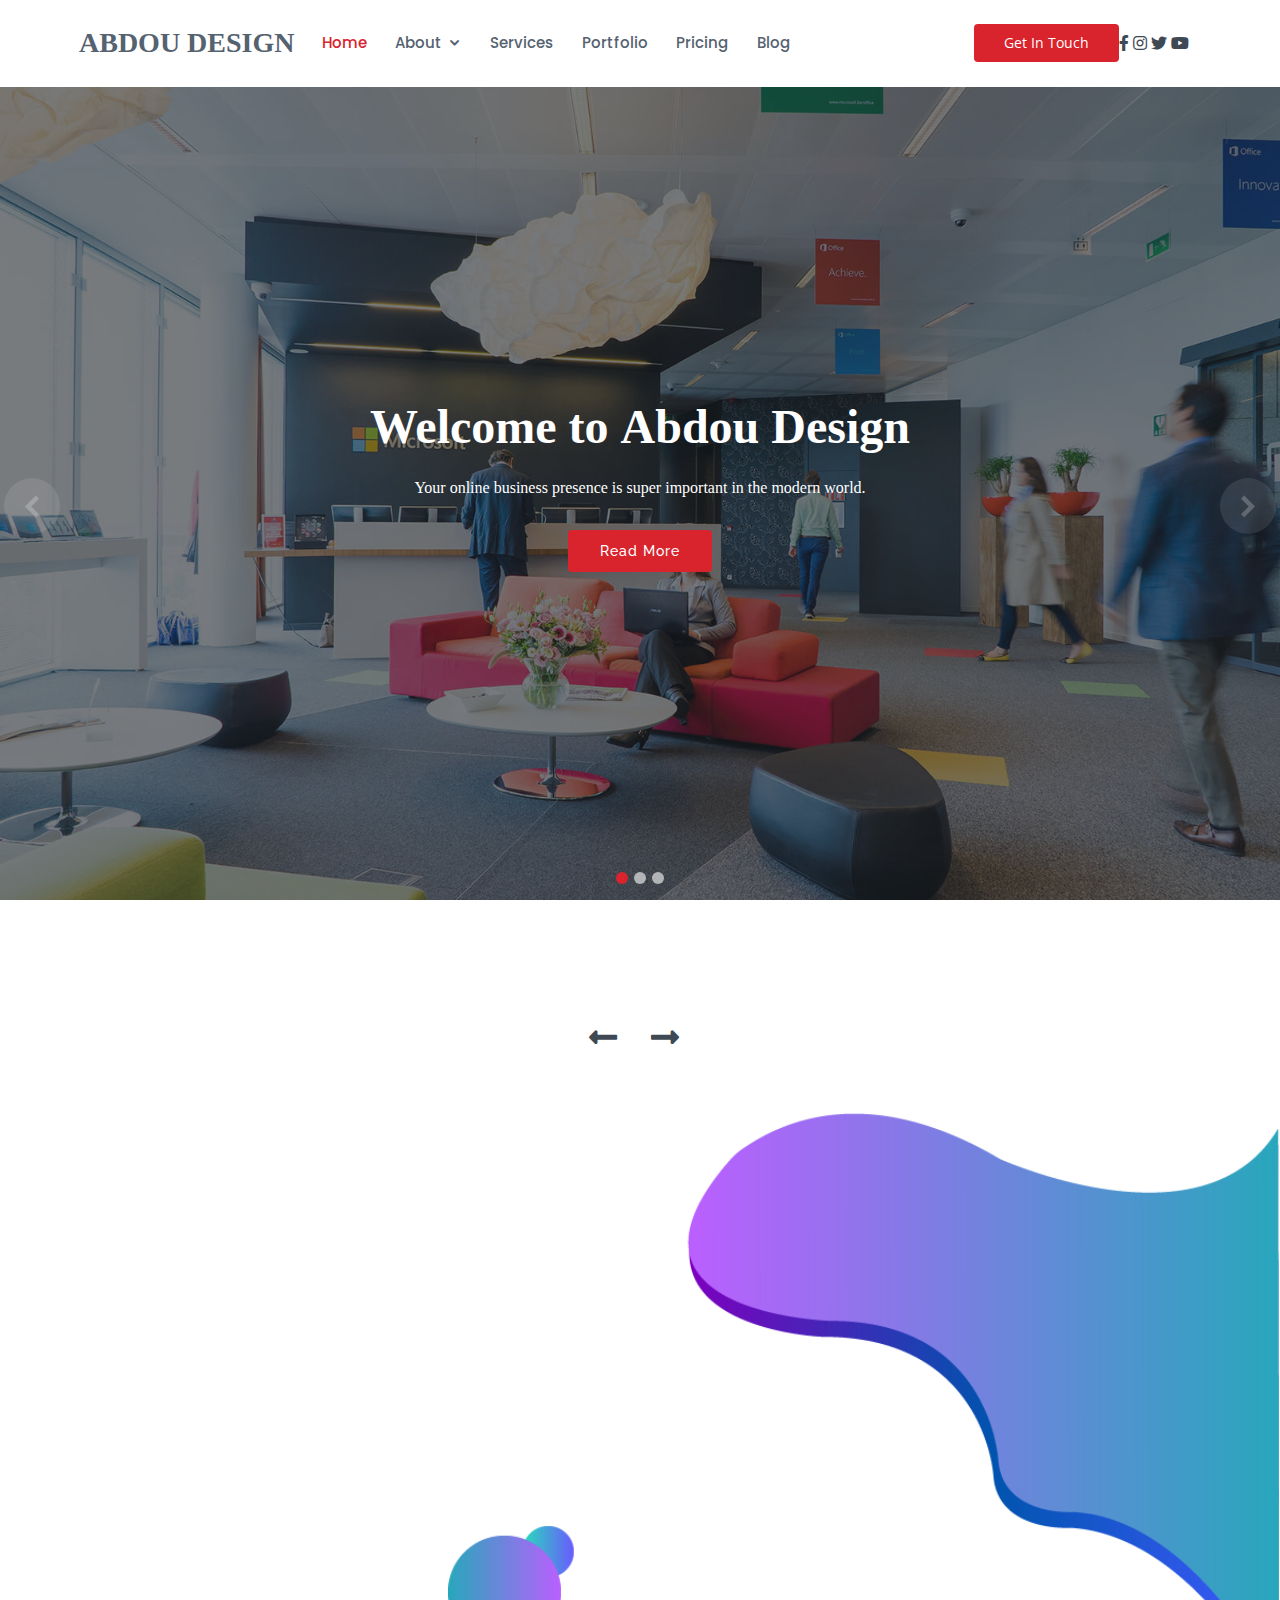
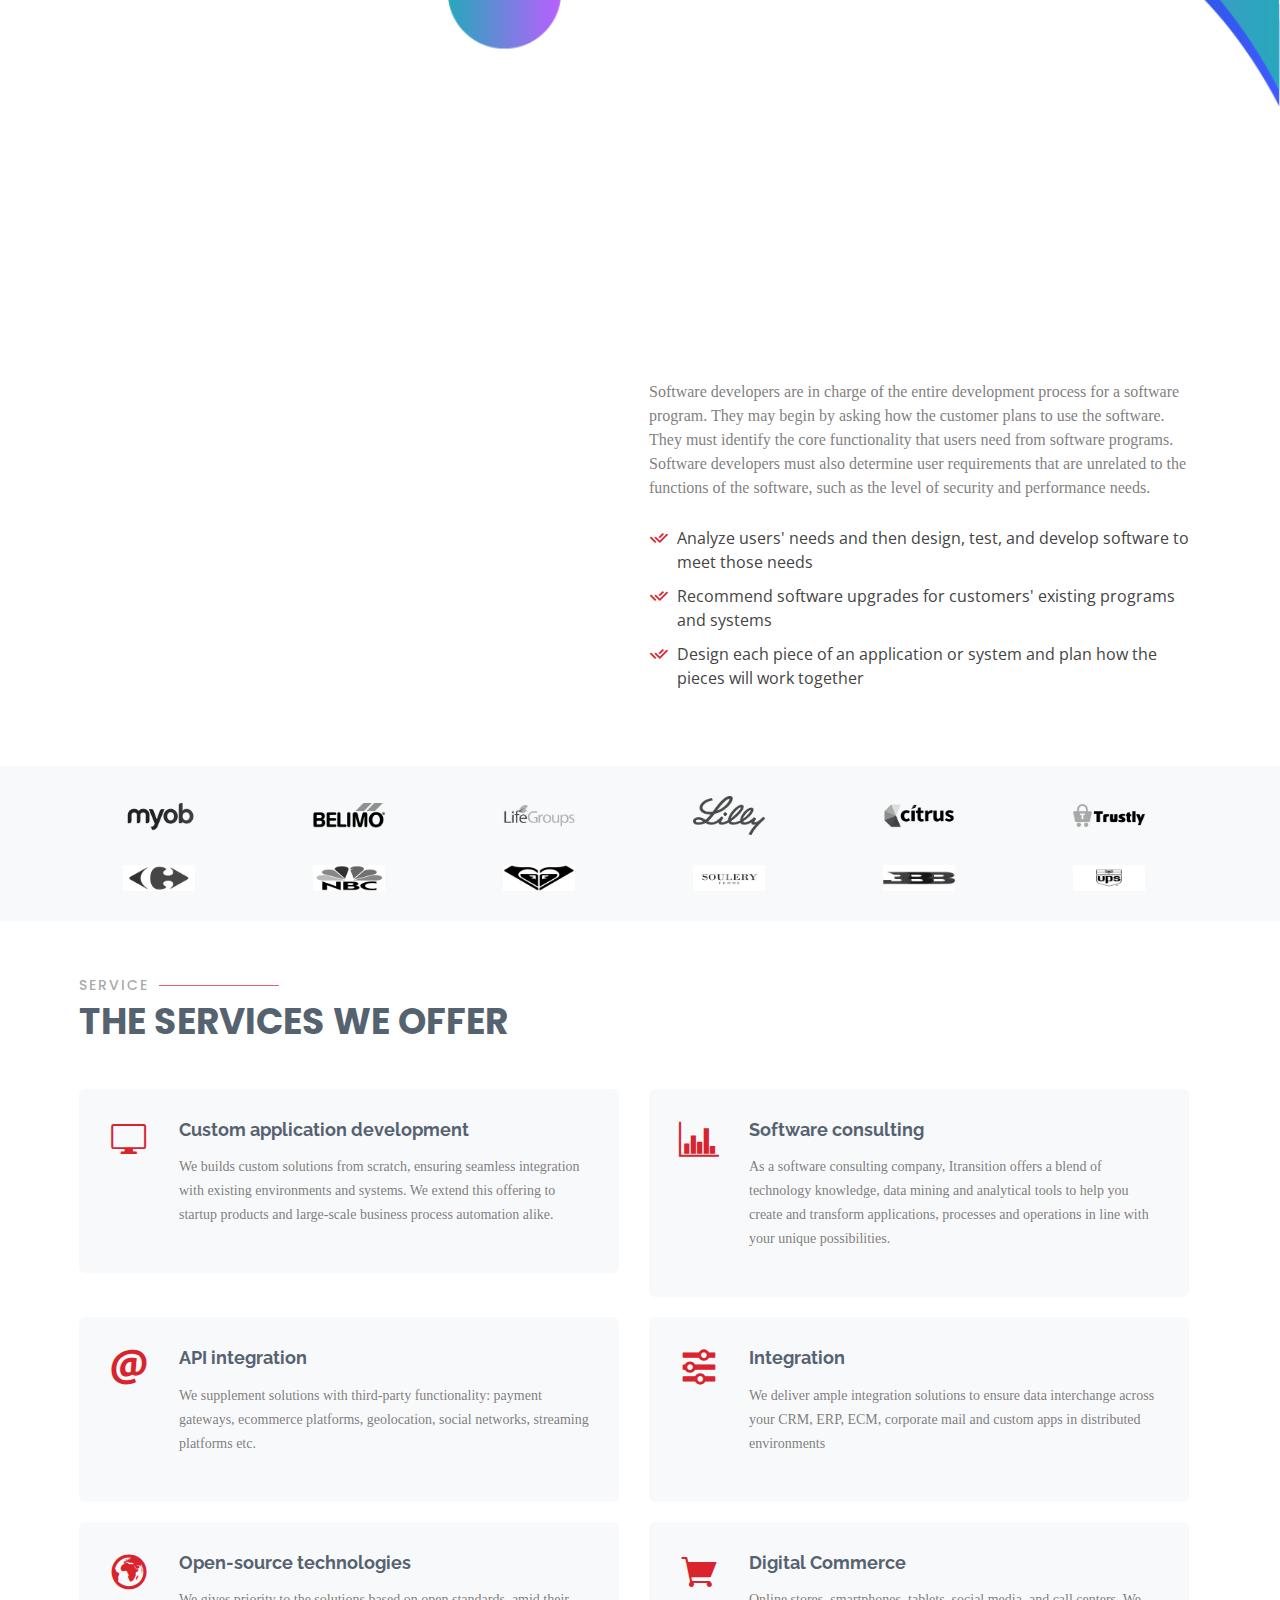
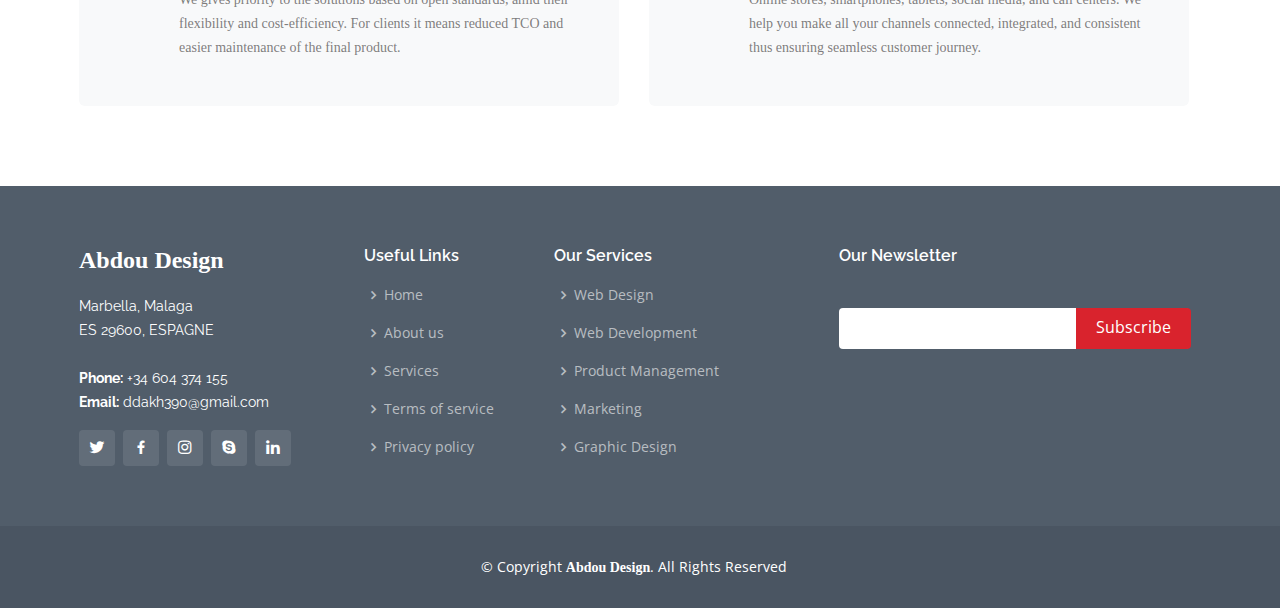
==== index.html @ 8d003fbe "test" ====
<!DOCTYPE html>
<html lang="en">

<head>
  <meta charset="utf-8">
  <meta content="width=device-width, initial-scale=1.0" name="viewport">

  <title>Abdou Design</title>
  <meta content="" name="descriptison">
  <meta content="" name="keywords">

  <!-- Favicons -->
  <link href="assets/img/favicon.png" rel="icon">
  <link href="assets/img/apple-touch-icon.png" rel="apple-touch-icon">

  <!-- Google Fonts -->
  <link href="https://fonts.googleapis.com/css?family=Open+Sans:300,300i,400,400i,600,600i,700,700i|Raleway:300,300i,400,400i,500,500i,600,600i,700,700i|Poppins:300,300i,400,400i,500,500i,600,600i,700,700i" rel="stylesheet">

  <!-- Vendor CSS Files -->
  <link href="assets/vendor/bootstrap/css/bootstrap.min.css" rel="stylesheet">
  <link href="assets/vendor/icofont/icofont.min.css" rel="stylesheet">
  <link href="assets/vendor/boxicons/css/boxicons.min.css" rel="stylesheet">
  <link href="assets/vendor/animate.css/animate.min.css" rel="stylesheet">
  <link href="assets/vendor/remixicon/remixicon.css" rel="stylesheet">
  <link href="assets/vendor/venobox/venobox.css" rel="stylesheet">

  <!-- Template Main CSS File -->
  <link rel="stylesheet" href="assets/css/style.css">
  <link rel="stylesheet" href="assets/css/Style1.css">
  <link rel="stylesheet" href="assets/css/all.css">
  <link rel="stylesheet" href="assets/css/aos.css">
 <link href="assets/fontawesome/css/all.css" rel="stylesheet"> 
  <link rel="stylesheet" href="assets/css/owl.carousel.min.css">
  <link rel="stylesheet" href="assets/css/owl.theme.default.min.css">


  

  <!-- =======================================================
  * Template Name: Sailor - v2.0.0
  * Template URL: https://bootstrapmade.com/sailor-free-bootstrap-theme/
  * Author: BootstrapMade.com
  * License: https://bootstrapmade.com/license/
  ======================================================== -->
</head>

<style>
main .blog{
    background: url('assets/Abract01.png');
    background-repeat: no-repeat;
    background-position: right;
    height: 100vh;
    width: 100%;
    background-size: 65%;
}
.owl-nav .owl-prev .owl-nav-prev,
.owl-nav .owl-next .owl-nav-next{
    color: var(--text-gray);
    background: transparent;
    font-size: 2rem;
}

</style>
<body>

  <!-- ======= Header ======= -->
  <header id="header" class="fixed-top ">
    <div class="container d-flex align-items-center">

      <h1 class="logo"><a href="index.html">Abdou Design</a></h1>
      <!-- Uncomment below if you prefer to use an image logo -->
      <!-- <a href="index.html" class="logo"><img src="assets/img/logo.png" alt="" class="img-fluid"></a>-->

      <nav class="nav-menu d-none d-lg-block">

        <ul>
          <li class="active"><a href="index.html">Home</a></li>

          <li class="drop-down"><a href="#">About</a>
            <ul>
              <li><a href="about.html">About Us</a></li>
              <li><a href="team.html">Team</a></li>
            </ul>
          </li>

          <li><a href="services.html">Services</a></li>
          <li><a href="portfolio.html">Portfolio</a></li>
          <li><a href="pricing.html">Pricing</a></li>
          <li><a href="blog.html">Blog</a></li>
        </ul>

      </nav><!-- .nav-menu -->

      <a href="contact.html" class="get-started-btn ml-auto">Get In Touch</a>
       <div class="social text-gray">
                <a href="#"><i class="fab fa-facebook-f"></i></a>
                <a href="#"><i class="fab fa-instagram"></i></a>
                <a href="#"><i class="fab fa-twitter"></i></a>
                <a href="#"><i class="fab fa-youtube"></i></a>
            </div>
    </div>
  </header><!-- End Header -->

  <!-- ======= Hero Section ======= -->
  <section id="hero">
    <div id="heroCarousel" class="carousel slide carousel-fade" data-ride="carousel">

      <ol class="carousel-indicators" id="hero-carousel-indicators"></ol>

      <div class="carousel-inner" role="listbox">

        <!-- Slide 1 -->
        <div class="carousel-item active" style="background-image: url(assets/img/slide/slide-1.jpg)">
          <div class="carousel-container">
            <div class="container">
              <h2 class="animate__animated animate__fadeInDown">Welcome to <span>Abdou Design</span></h2>
              <p class="animate__animated animate__fadeInUp">Your online business presence is super important in the modern world.</p>
              <a href="#about" class="btn-get-started animate__animated animate__fadeInUp scrollto">Read More</a>
            </div>
          </div>
        </div>

        <!-- Slide 2 -->
        <div class="carousel-item" style="background-image: url(assets/img/slide/slide-2.jpg)">
          <div class="carousel-container">
            <div class="container">
              <h2 class="animate__animated animate__fadeInDown">Abdou Design</h2>
              <p class="animate__animated animate__fadeInUp">Your online business presence is super important in the modern world.</p>
              <a href="#about" class="btn-get-started animate__animated animate__fadeInUp scrollto">Read More</a>
            </div>
          </div>
        </div>

        <!-- Slide 3 -->
        <div class="carousel-item" style="background-image: url(assets/img/slide/slide-3.jpg)">
          <div class="carousel-container">
            <div class="container">
              <h2 class="animate__animated animate__fadeInDown">Abdou Design</h2>
              <p class="animate__animated animate__fadeInUp">Your online business presence is super important in the modern world.</p>
              <a href="#about" class="btn-get-started animate__animated animate__fadeInUp scrollto">Read More</a>
            </div>
          </div>
        </div>

      </div>

      <a class="carousel-control-prev" href="#heroCarousel" role="button" data-slide="prev">
        <span class="carousel-control-prev-icon icofont-simple-left" aria-hidden="true"></span>
        <span class="sr-only">Previous</span>
      </a>

      <a class="carousel-control-next" href="#heroCarousel" role="button" data-slide="next">
        <span class="carousel-control-next-icon icofont-simple-right" aria-hidden="true"></span>
        <span class="sr-only">Next</span>
      </a>

    </div>
  </section><!-- End Hero -->
   
   
    <!----------------------------- Main Site Section ------------------------------>
    <main>

        <!-- --------------------- Blog Carousel ----------------- -->
        <section>
            <div class="blog">
                <div class="container">
                    <div class="owl-carousel owl-theme blog-post">
                        <div class="blog-content" data-aos="fade-right" data-aos-delay="200">
                            <img src="./assets/Blog-post/web1.png" alt="post-1">
                            <div class="blog-title">
                                <h3> am a passionate about everything related to web development.</h3>
                                <button class="btn btn-blog">front-end Developer</button>
                                <span style="color:red;"><i class="fas fa-heart"></i></span>
                            </div>
                        </div>
                        <div class="blog-content" data-aos="fade-in" data-aos-delay="200">
                            <img src="./assets/Blog-post/web2.jpg" alt="post-1">
                            <div class="blog-title">
                                <h3>communicate the database information to the browser.</h3>
                                <button class="btn btn-blog">Backend Developer</button>
                                <span style="color:red;"><i class="fas fa-heart"></i></span>
                            </div>
                        </div>
                        <div class="blog-content" data-aos="fade-left" data-aos-delay="200">
                            <img src="./assets/Blog-post/web3.jpg" alt="post-1">
                            <div class="blog-title">
                                <h3>we can develop both client and server software</h3>
                                <button class="btn btn-blog">Fullstack Developer</button>
                                <span style="color:red;"><i class="fas fa-heart"></i></span>
                            </div>
                        </div>
                        <div class="blog-content" data-aos="fade-right" data-aos-delay="200">
                            <img src="./assets/Blog-post/web4.jpeg" alt="post-1">
                            <div class="blog-title">
                                <h3>applications that adapt to any type of screen</h3>
                                <button class="btn btn-blog">Responsive Design</button>
                                 <span style="color:red;"><i class="fas fa-heart"></i></span>
                            </div>
                        </div>
                    </div>
                    <div class="owl-navigation">
                        <span class="owl-nav-prev"><i class="fas fa-long-arrow-alt-left"></i></span>
                        <span class="owl-nav-next"><i class="fas fa-long-arrow-alt-right"></i></span>
                    </div>
                </div>
            </div>
        </section>
      </main>

  <main id="main">

    <!-- ======= About Section ======= -->
    <section id="about" class="about">
      <div class="container">

        <div class="row content">
          <div class="col-lg-6">
          <iframe width="500" height="300" src="https://www.youtube.com/embed/KgMVSldVlTE" frameborder="0" allow="accelerometer; autoplay; encrypted-media; gyroscope; picture-in-picture" allowfullscreen>
          </iframe>
          </div>
          <div class="col-lg-6 pt-4 pt-lg-0">
            <p>
             Software developers are in charge of the entire development process for a software program. 
             They may begin by asking how the customer plans to use the software. They must identify the core 
             functionality that users need from software programs. Software developers must also determine 
             user requirements that are unrelated to the functions of the software, such as the level of
              security and performance needs.
            </p>
            <ul>
              <li><i class="ri-check-double-line"></i> Analyze users' needs and then design, test, and develop software to meet those needs</li>
              <li><i class="ri-check-double-line"></i>Recommend software upgrades for customers' existing programs and systems</li>
              <li><i class="ri-check-double-line"></i>Design each piece of an application or system and plan how the pieces will work together</li>
            </ul>
          </div>
        </div>

      </div>
    </section><!-- End About Section -->

    <!-- ======= Clients Section ======= -->
    <section id="clients" class="clients section-bg">
      <div class="container">

        <div class="row">

          <div class="col-lg-2 col-md-4 col-6 d-flex align-items-center justify-content-center">
            <img src="assets/img/clients/client-1.png" class="img-fluid" alt="">
          </div>

          <div class="col-lg-2 col-md-4 col-6 d-flex align-items-center justify-content-center">
            <img src="assets/img/clients/client-2.png" class="img-fluid" alt="">
          </div>

          <div class="col-lg-2 col-md-4 col-6 d-flex align-items-center justify-content-center">
            <img src="assets/img/clients/client-3.png" class="img-fluid" alt="">
          </div>

          <div class="col-lg-2 col-md-4 col-6 d-flex align-items-center justify-content-center">
            <img src="assets/img/clients/client-4.png" class="img-fluid" alt="">
          </div>

          <div class="col-lg-2 col-md-4 col-6 d-flex align-items-center justify-content-center">
            <img src="assets/img/clients/client-5.png" class="img-fluid" alt="">
          </div>

          <div class="col-lg-2 col-md-4 col-6 d-flex align-items-center justify-content-center">
            <img src="assets/img/clients/client-6.png" class="img-fluid" alt="">
          </div>

           <div class="col-lg-2 col-md-4 col-6 d-flex align-items-center justify-content-center">
            <img src="assets/img/clients/cli1.jpg" class="img-fluid" alt="">
          </div>

           <div class="col-lg-2 col-md-4 col-6 d-flex align-items-center justify-content-center">
            <img src="assets/img/clients/cli2.png" class="img-fluid" alt="">
          </div>

           <div class="col-lg-2 col-md-4 col-6 d-flex align-items-center justify-content-center">
            <img src="assets/img/clients/cli3.jpg" class="img-fluid" alt="">
          </div>

           <div class="col-lg-2 col-md-4 col-6 d-flex align-items-center justify-content-center">
            <img src="assets/img/clients/cli4.jpg" class="img-fluid" alt="">
          </div>

           <div class="col-lg-2 col-md-4 col-6 d-flex align-items-center justify-content-center">
            <img src="assets/img/clients/cli5.jpg" class="img-fluid" alt="">
          </div>

           <div class="col-lg-2 col-md-4 col-6 d-flex align-items-center justify-content-center">
            <img src="assets/img/clients/cli6.png" class="img-fluid" alt="">
          </div>

        </div>

      </div>
    </section><!-- End Clients Section -->

    <!-- ======= Services Section ======= -->
    <section id="services" class="services">
      <div class="container">

        <div class="section-title">
          <h2>Service</h2>
          <p>The Services We Offer</p>
        </div>

        <div class="row">
          <div class="col-md-6">
            <div class="icon-box">
              <i class="icofont-computer"></i>
              <h4><a href="#">Custom application development</a></h4>
              <p>
              We builds custom solutions from scratch, ensuring seamless integration with existing
              environments and systems. We extend this offering to startup products and large-scale business
              process automation alike.
              </p>
            </div>
          </div>
          <div class="col-md-6 mt-4 mt-md-0">
            <div class="icon-box">
              <i class="icofont-chart-bar-graph"></i>
              <h4><a href="#">Software consulting</a></h4>
              <p>
               As a software consulting company, Itransition offers a blend of technology knowledge, 
               data mining and analytical tools to help you create and transform applications, 
               processes and operations in line with your unique possibilities.
              </p>
            </div>
          </div>
          <div class="col-md-6 mt-4 mt-md-0">
            <div class="icon-box">
              <i class="icofont-at"></i>
              <h4><a href="#">API integration</a></h4>
              <p>
              We supplement solutions with third-party functionality: payment gateways, ecommerce platforms,
               geolocation, social networks, streaming platforms etc.
              </p>
            </div>
          </div>
          <div class="col-md-6 mt-4 mt-md-0">
            <div class="icon-box">
              <i class="icofont-settings"></i>
              <h4><a href="#">Integration</a></h4>
              <p>
              We deliver ample integration solutions to ensure data interchange across your CRM, ERP, ECM,
               corporate mail and custom apps in distributed environments
              </p>
            </div>
          </div>
          <div class="col-md-6 mt-4 mt-md-0">
            <div class="icon-box">
              <i class="icofont-earth"></i>
              <h4><a href="#">Open-source technologies</a></h4>
              <p>
              We gives priority to the solutions based on open standards, amid their flexibility and cost-efficiency. 
              For clients it means reduced TCO and easier maintenance of the final product.
              </p>
            </div>
          </div>
          <div class="col-md-6 mt-4 mt-md-0">
            <div class="icon-box">
              <i class="icofont-shopping-cart"></i>
              <h4><a href="#">Digital Commerce</a></h4>
              <p>
               Online stores, smartphones, tablets, social media, 
               and call centers. We help you make all your channels connected, integrated, and consistent thus 
               ensuring seamless customer journey.</p>
            </div>
          </div>
        </div>

      </div>
    </section><!-- End Services Section -->


  </main><!-- End #main -->

  <!-- ======= Footer ======= -->
  <footer id="footer">
    <div class="footer-top">
      <div class="container">
        <div class="row">

          <div class="col-lg-3 col-md-6">
            <div class="footer-info">
              <h3>Abdou Design</h3>
              <p>
                Marbella, Malaga <br>
                ES 29600, ESPAGNE<br><br>
                <strong>Phone:</strong> +34 604 374 155<br>
                <strong>Email:</strong> ddakh390@gmail.com<br>
              </p>
              <div class="social-links mt-3">
                <a href="#" class="twitter"><i class="bx bxl-twitter"></i></a>
                <a href="#" class="facebook"><i class="bx bxl-facebook"></i></a>
                <a href="#" class="instagram"><i class="bx bxl-instagram"></i></a>
                <a href="#" class="google-plus"><i class="bx bxl-skype"></i></a>
                <a href="#" class="linkedin"><i class="bx bxl-linkedin"></i></a>
              </div>
            </div>
          </div>

          <div class="col-lg-2 col-md-6 footer-links">
            <h4>Useful Links</h4>
            <ul>
              <li><i class="bx bx-chevron-right"></i> <a href="#">Home</a></li>
              <li><i class="bx bx-chevron-right"></i> <a href="#">About us</a></li>
              <li><i class="bx bx-chevron-right"></i> <a href="#">Services</a></li>
              <li><i class="bx bx-chevron-right"></i> <a href="#">Terms of service</a></li>
              <li><i class="bx bx-chevron-right"></i> <a href="#">Privacy policy</a></li>
            </ul>
          </div>

          <div class="col-lg-3 col-md-6 footer-links">
            <h4>Our Services</h4>
            <ul>
              <li><i class="bx bx-chevron-right"></i> <a href="#">Web Design</a></li>
              <li><i class="bx bx-chevron-right"></i> <a href="#">Web Development</a></li>
              <li><i class="bx bx-chevron-right"></i> <a href="#">Product Management</a></li>
              <li><i class="bx bx-chevron-right"></i> <a href="#">Marketing</a></li>
              <li><i class="bx bx-chevron-right"></i> <a href="#">Graphic Design</a></li>
            </ul>
          </div>

          <div class="col-lg-4 col-md-6 footer-newsletter">
            <h4>Our Newsletter</h4>
            <form action="" method="post">
              <input type="email" name="email"><input type="submit" value="Subscribe">
            </form>

          </div>

        </div>
      </div>
    </div>

    <div class="container">
      <div class="copyright">
        &copy; Copyright <strong><span>Abdou Design</span></strong>. All Rights Reserved
      </div>
    </div>
  </footer><!-- End Footer -->

  <a href="#" class="back-to-top"><i class="icofont-simple-up"></i></a>

  <!-- Vendor JS Files -->
  <script src="assets/vendor/jquery/jquery.min.js"></script>
  <script src="assets/vendor/bootstrap/js/bootstrap.bundle.min.js"></script>
  <script src="assets/vendor/jquery.easing/jquery.easing.min.js"></script>
  <script src="assets/vendor/php-email-form/validate.js"></script>
  <script src="assets/vendor/isotope-layout/isotope.pkgd.min.js"></script>
  <script src="assets/vendor/venobox/venobox.min.js"></script>
  <script src="assets/vendor/waypoints/jquery.waypoints.min.js"></script>
  <script src="assets/vendor/owl.carousel/owl.carousel.min.js"></script>

  <!-- Template Main JS File -->
  <script src="assets/js/main.js"></script>
  <script src="assets/js/Jquery3.4.1.min"></script>
   <script src="assets/js/owl.carousel.min.js"></script>
   <script src="assets/fontawesome/css/all.js"></script>
  <script src="assets/js/aos.js"></script>
  <script src="assets/js/js/main.js"></script>


</body>

</html>
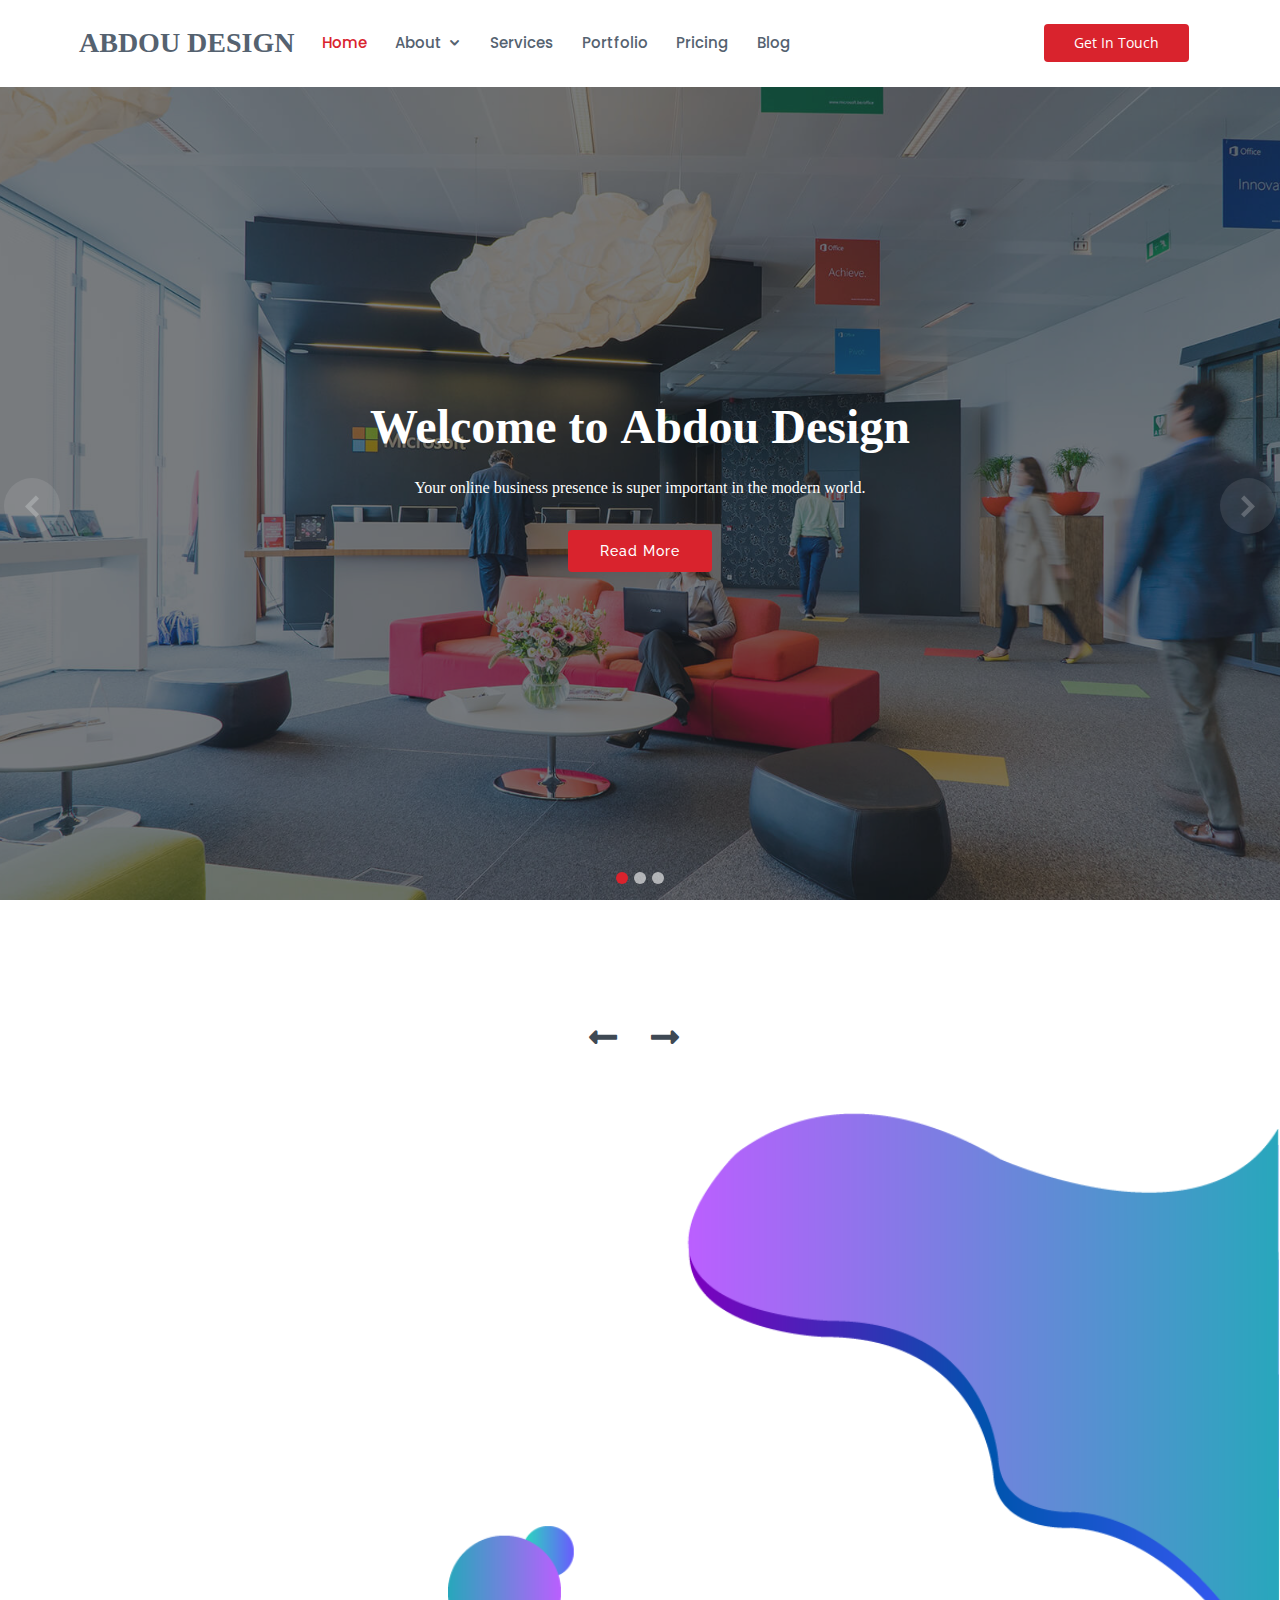
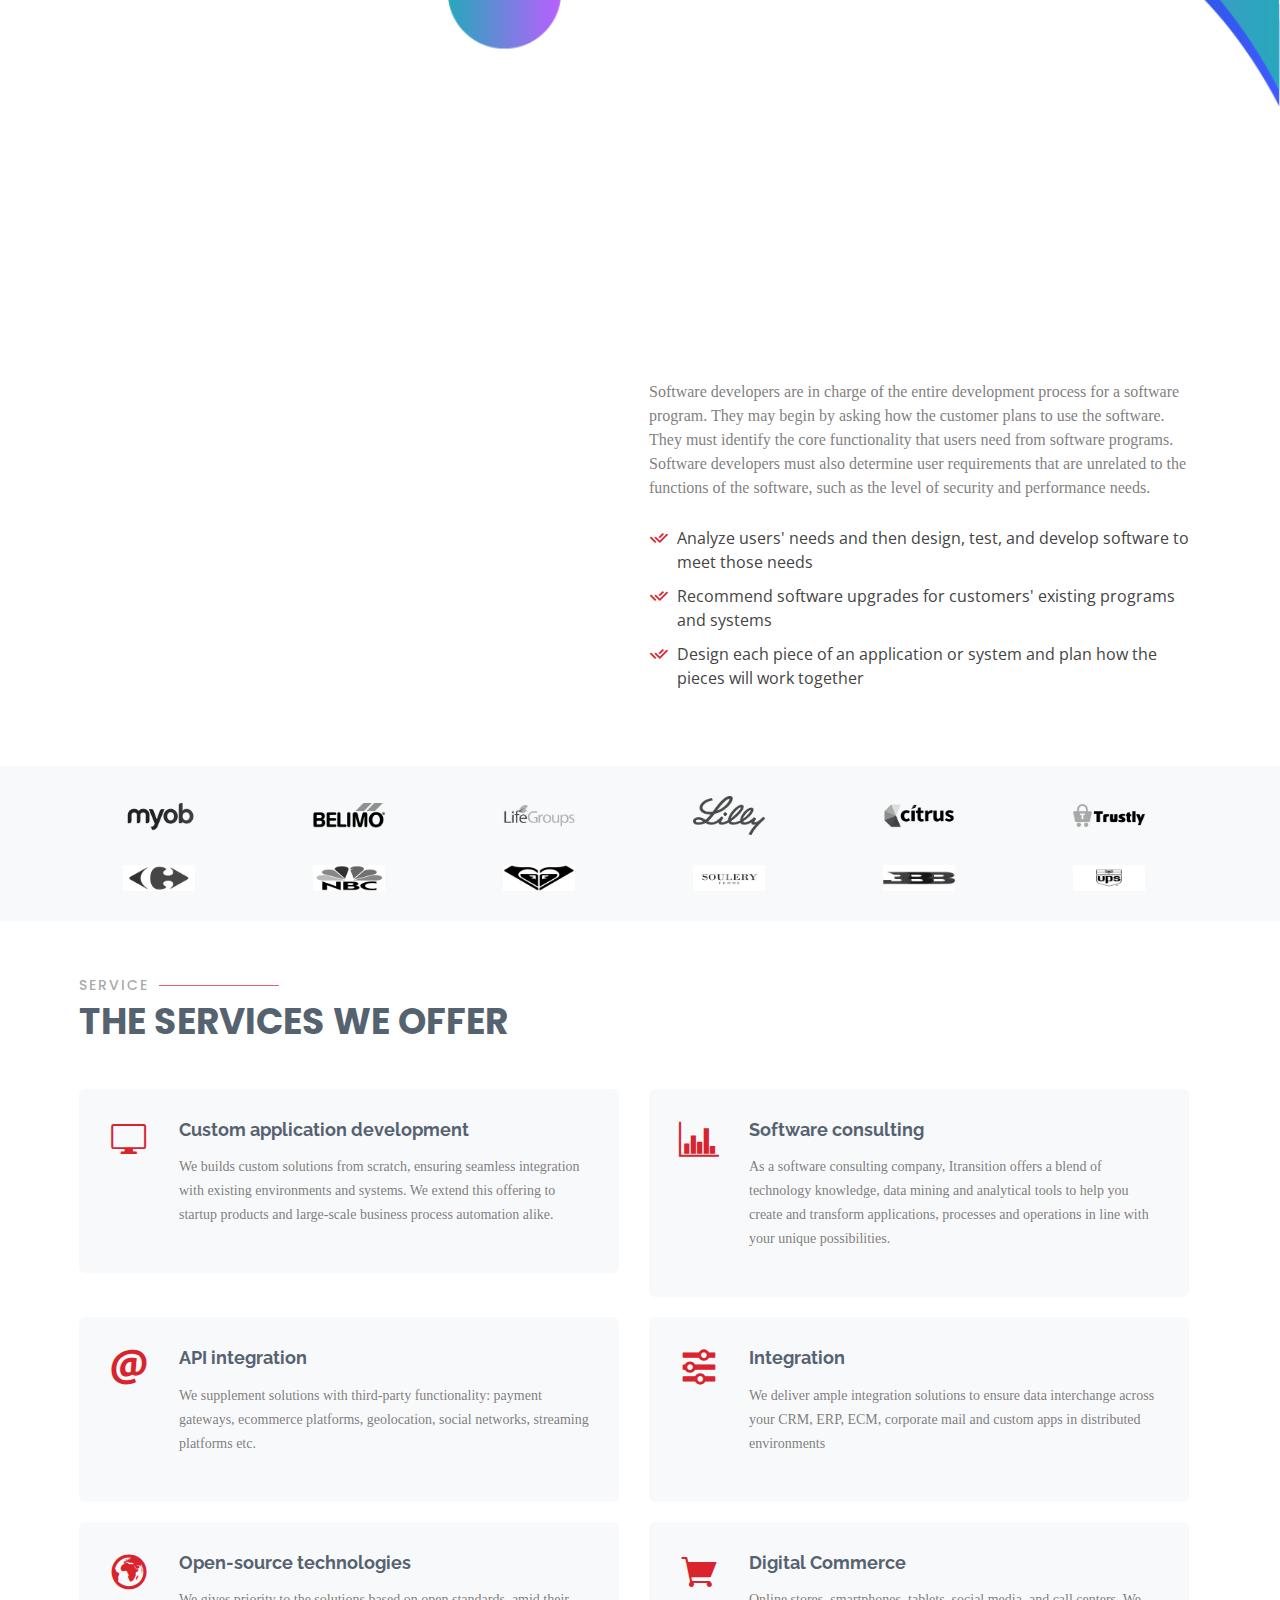
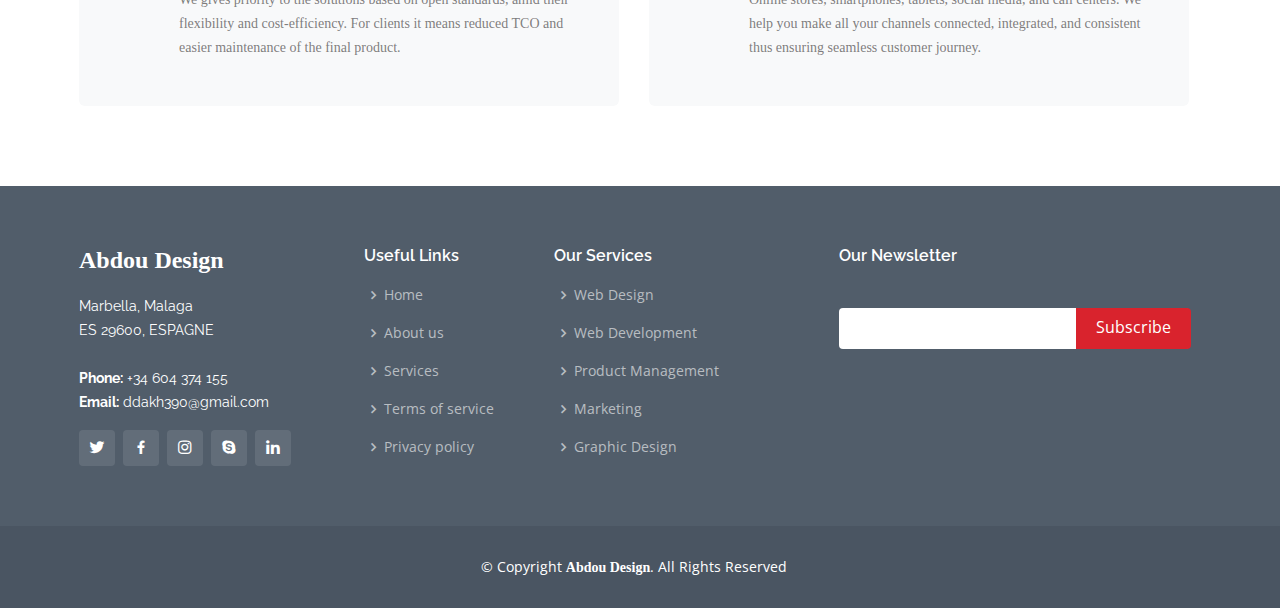
==== commit cf48caaa: "Update index.html" ====
--- a/index.html
+++ b/index.html
@@ -92,12 +92,6 @@
       </nav><!-- .nav-menu -->
 
       <a href="contact.html" class="get-started-btn ml-auto">Get In Touch</a>
-       <div class="social text-gray">
-                <a href="#"><i class="fab fa-facebook-f"></i></a>
-                <a href="#"><i class="fab fa-instagram"></i></a>
-                <a href="#"><i class="fab fa-twitter"></i></a>
-                <a href="#"><i class="fab fa-youtube"></i></a>
-            </div>
     </div>
   </header><!-- End Header -->
 
@@ -466,4 +460,4 @@
 
 </body>
 
-</html>+</html>
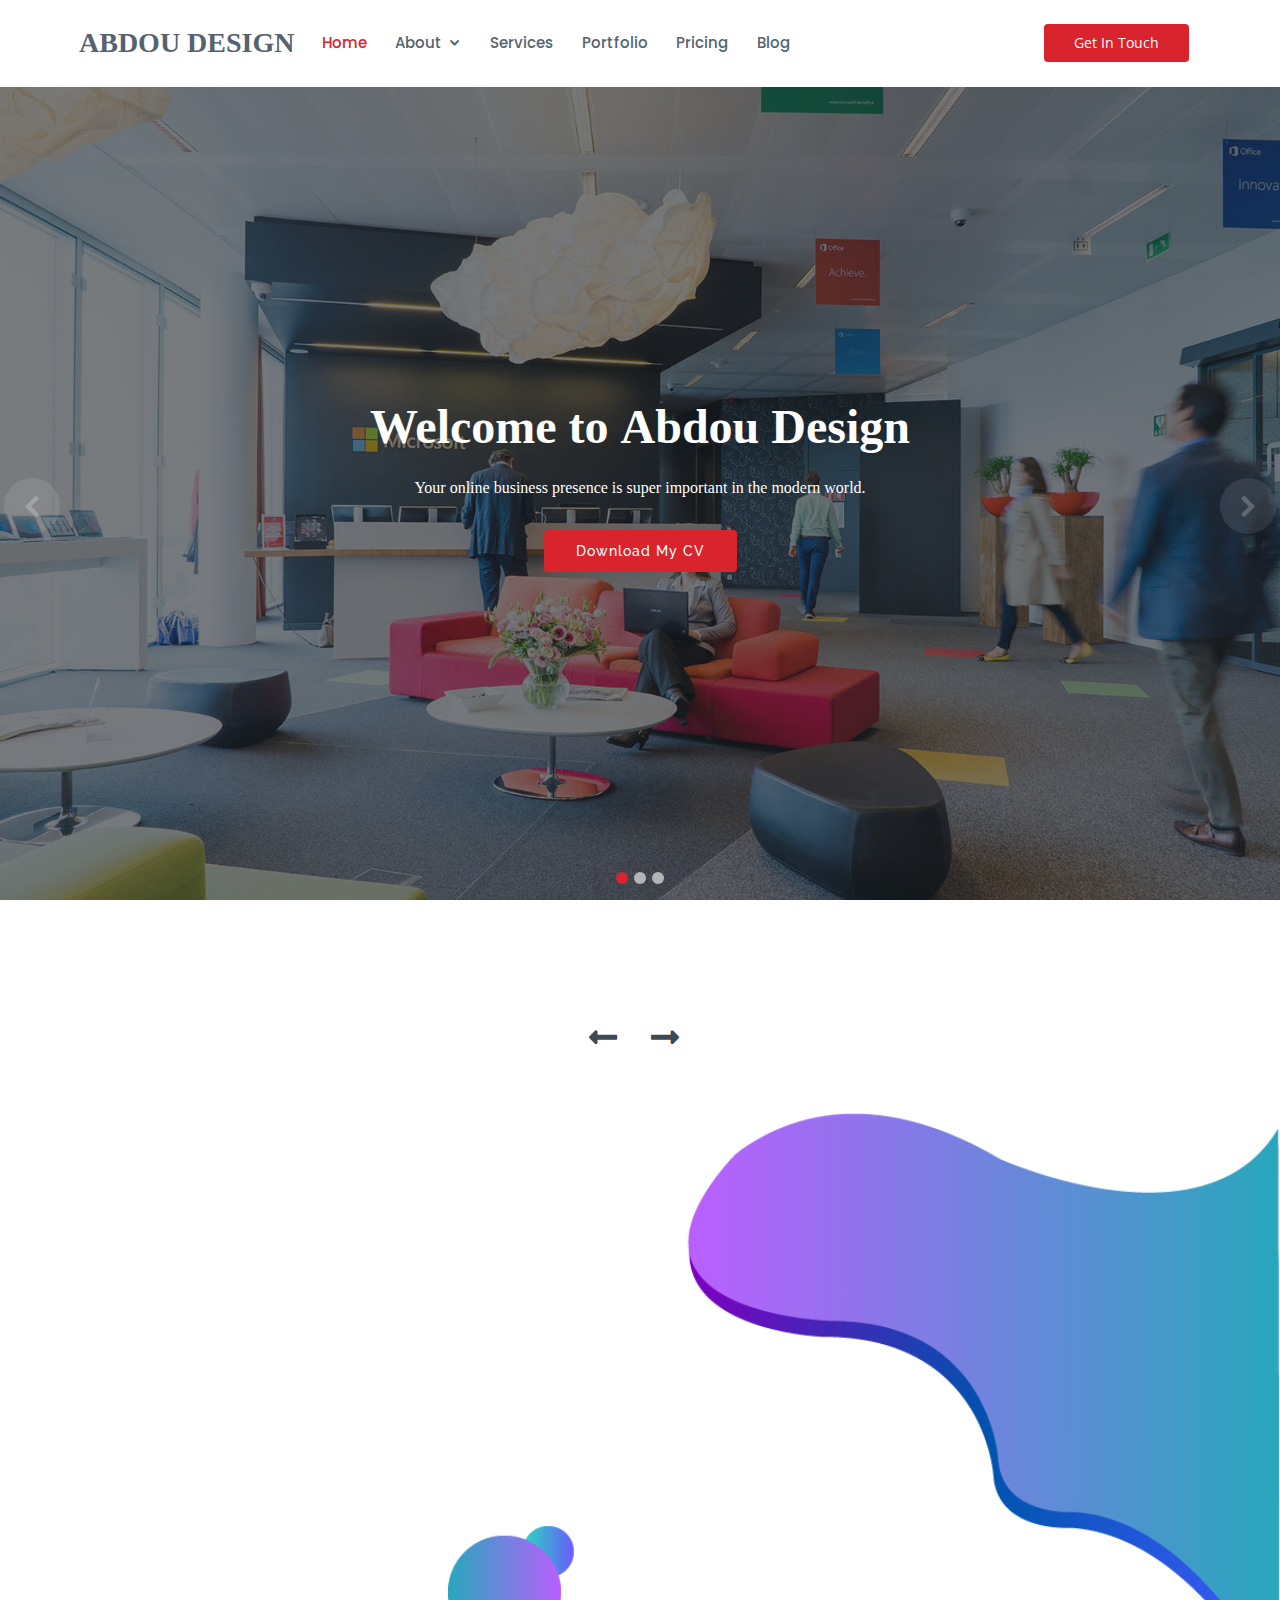
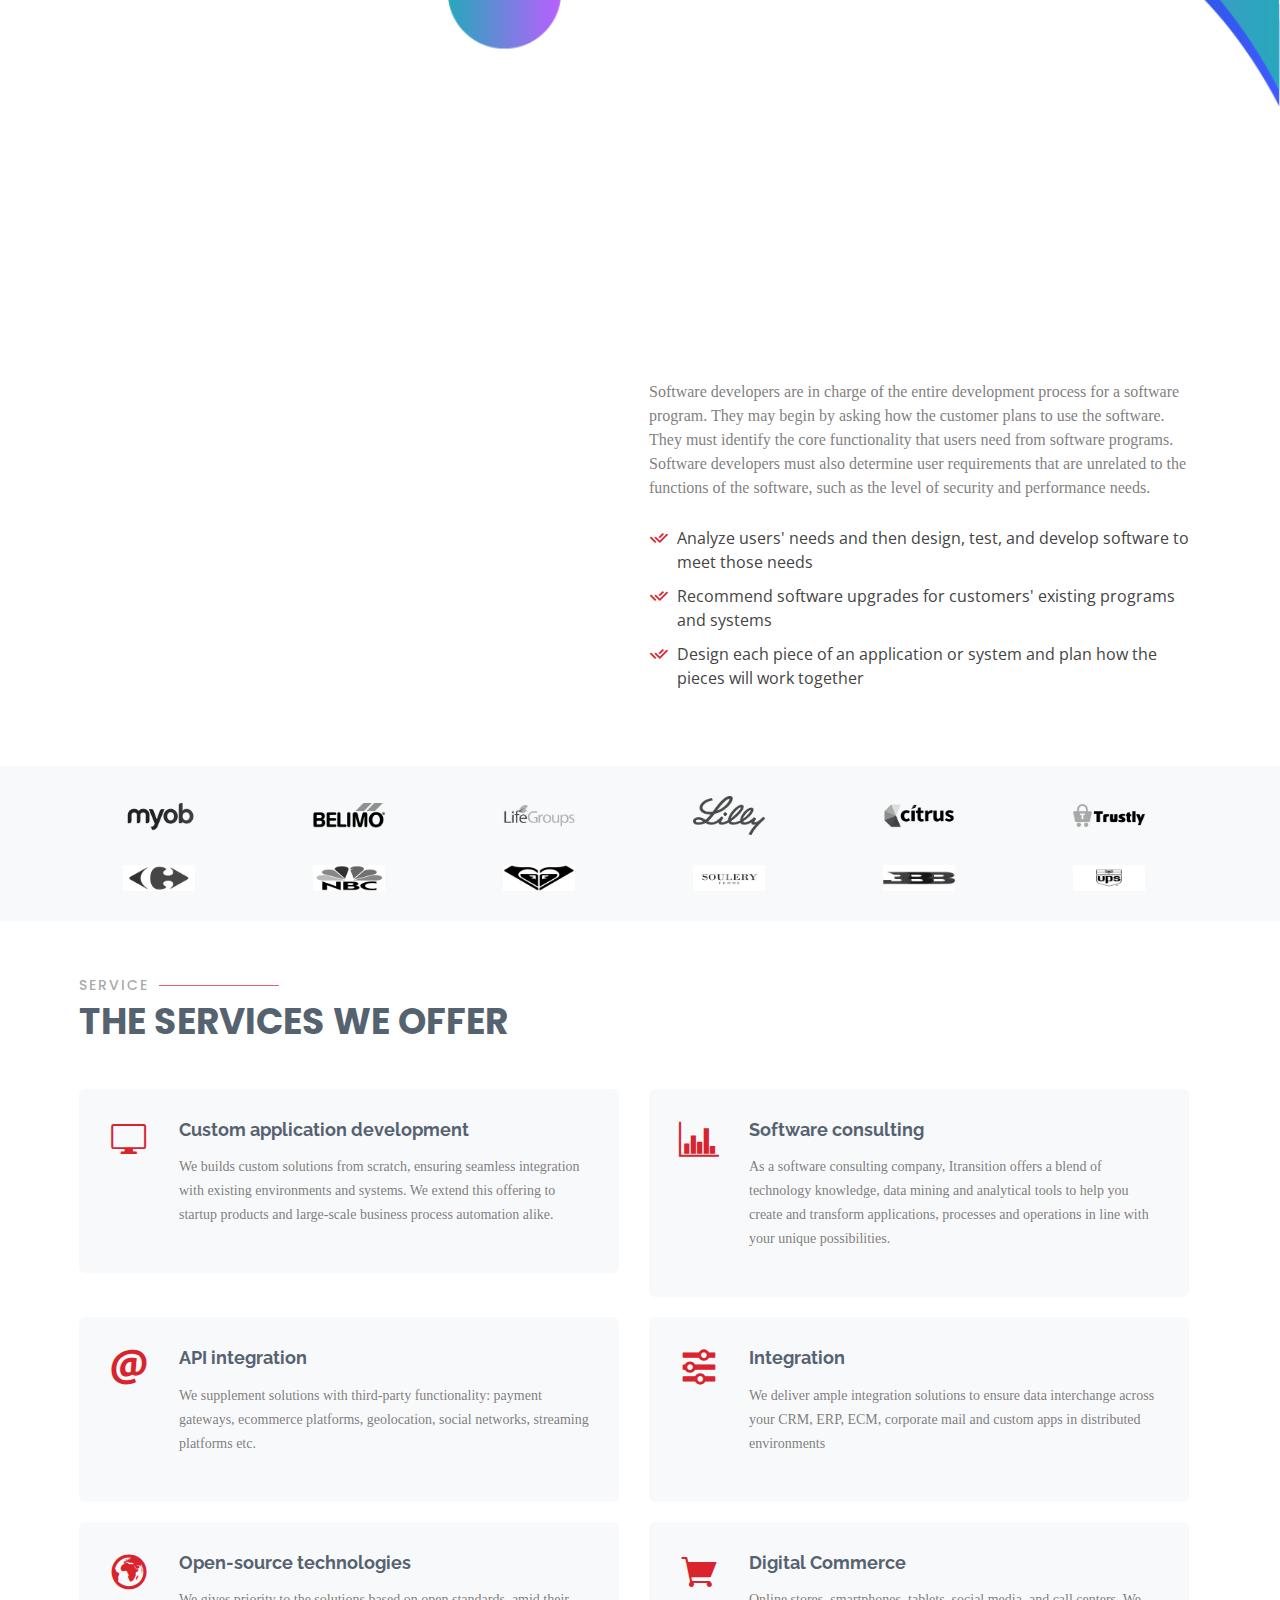
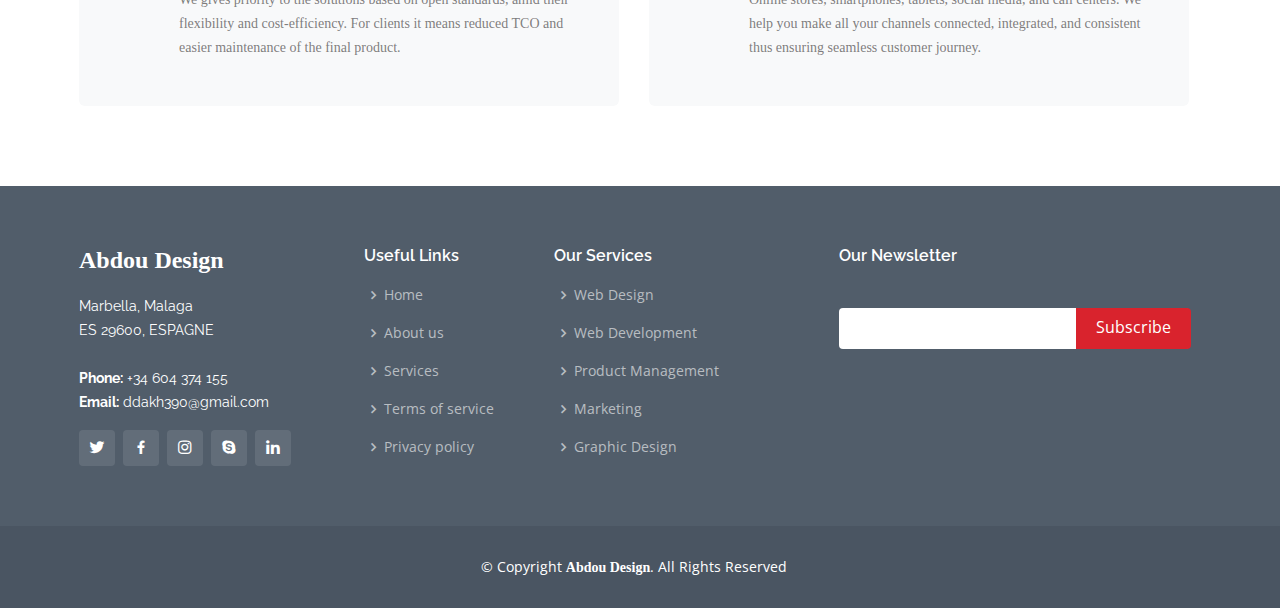
==== commit e87e63c1: "Update index.html" ====
--- a/index.html
+++ b/index.html
@@ -109,7 +109,7 @@
             <div class="container">
               <h2 class="animate__animated animate__fadeInDown">Welcome to <span>Abdou Design</span></h2>
               <p class="animate__animated animate__fadeInUp">Your online business presence is super important in the modern world.</p>
-              <a href="#about" class="btn-get-started animate__animated animate__fadeInUp scrollto">Read More</a>
+              <a href="cv/ab.pdf" class="btn-get-started animate__animated animate__fadeInUp scrollto">Download My CV</a>
             </div>
           </div>
         </div>
@@ -120,7 +120,7 @@
             <div class="container">
               <h2 class="animate__animated animate__fadeInDown">Abdou Design</h2>
               <p class="animate__animated animate__fadeInUp">Your online business presence is super important in the modern world.</p>
-              <a href="#about" class="btn-get-started animate__animated animate__fadeInUp scrollto">Read More</a>
+              <a href="cv/ab.pdf" class="btn-get-started animate__animated animate__fadeInUp scrollto">Download My CV</a>
             </div>
           </div>
         </div>
@@ -131,7 +131,7 @@
             <div class="container">
               <h2 class="animate__animated animate__fadeInDown">Abdou Design</h2>
               <p class="animate__animated animate__fadeInUp">Your online business presence is super important in the modern world.</p>
-              <a href="#about" class="btn-get-started animate__animated animate__fadeInUp scrollto">Read More</a>
+              <a href="cv/ab.pdf" class="btn-get-started animate__animated animate__fadeInUp scrollto">Download My CV</a>
             </div>
           </div>
         </div>
